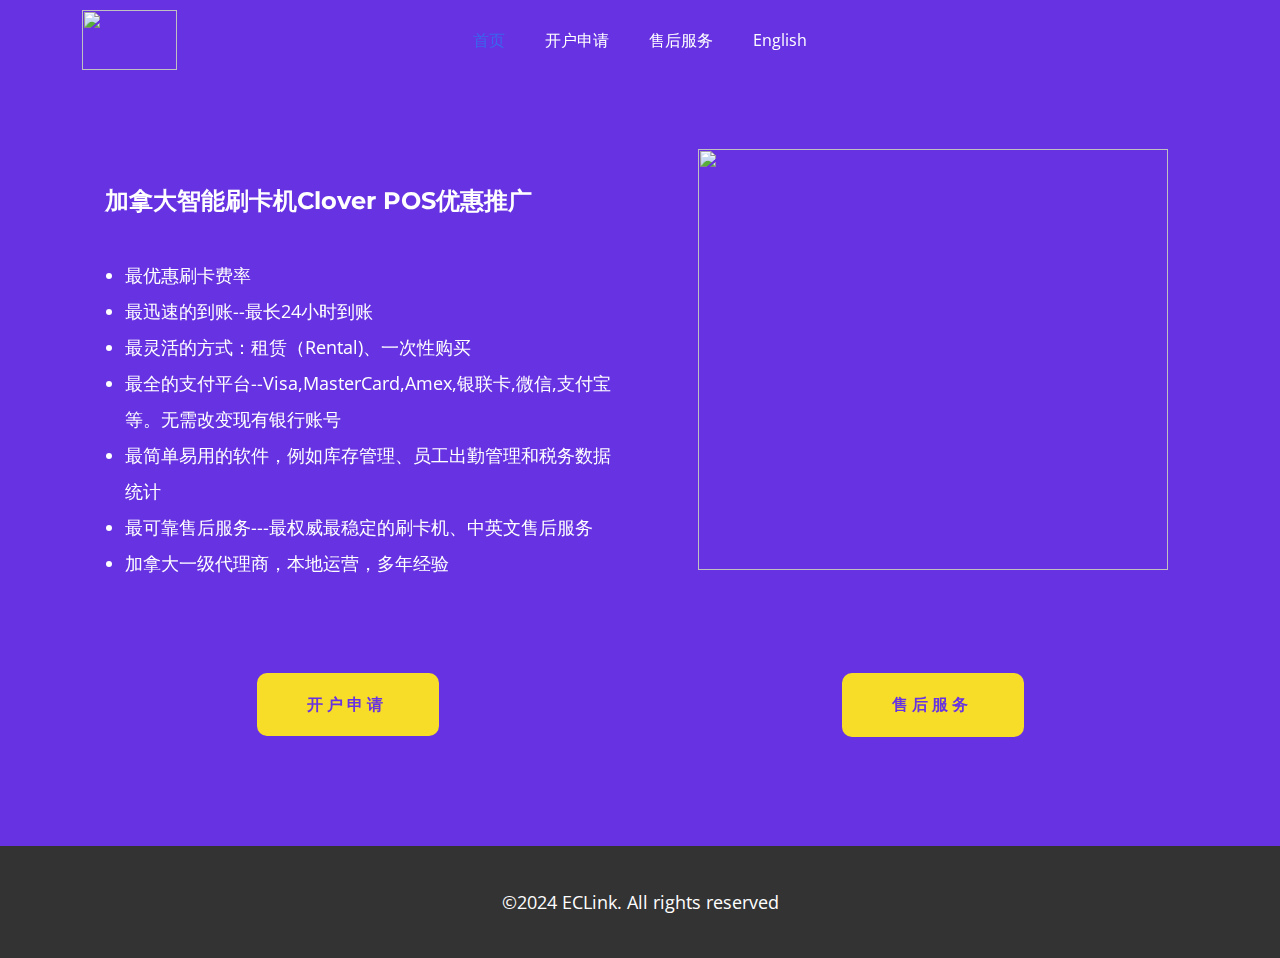
==== home.html @ 1c9abfee "Add files via upload" ====
<!DOCTYPE html>
<html style="font-size: 16px;" lang="en"><head>
    <meta name="viewport" content="width=device-width, initial-scale=1.0">
    <meta charset="utf-8">
    <meta name="keywords" content="INTUITIVE">
    <meta name="description" content="">
    <title>home</title>
    <link rel="stylesheet" href="nicepage.css" media="screen">
<link rel="stylesheet" href="home.css" media="screen">
    <script class="u-script" type="text/javascript" src="jquery-1.9.1.min.js" defer=""></script>
    <script class="u-script" type="text/javascript" src="nicepage.js" defer=""></script>
    <meta name="generator" content="Nicepage 6.3.7, nicepage.com">
    <link id="u-theme-google-font" rel="stylesheet" href="https://fonts.googleapis.com/css?family=Montserrat:100,100i,200,200i,300,300i,400,400i,500,500i,600,600i,700,700i,800,800i,900,900i|Open+Sans:300,300i,400,400i,500,500i,600,600i,700,700i,800,800i">
    <link id="u-page-google-font" rel="stylesheet" href="https://fonts.googleapis.com/css?family=Open+Sans:300,300i,400,400i,500,500i,600,600i,700,700i,800,800i">
    
    
    
    <script type="application/ld+json">{
		"@context": "http://schema.org",
		"@type": "Organization",
		"name": "",
		"url": "/",
		"logo": "images/logo.jpg"
}</script>
    <meta name="theme-color" content="#3a65ed">
    <meta property="og:title" content="home">
    <meta property="og:type" content="website">
    <link rel="canonical" href="/">
  <meta data-intl-tel-input-cdn-path="intlTelInput/"></head>
  <body data-path-to-root="./" data-include-products="false" class="u-body u-overlap u-overlap-contrast u-overlap-transparent u-xl-mode" data-lang="en"><header class="u-clearfix u-header u-header" id="sec-46b6"><div class="u-clearfix u-sheet u-sheet-1">
        <a href="#" class="u-image u-logo u-image-1" data-image-width="1075" data-image-height="680">
          <img class="u-logo-image u-logo-image-1" src="images/logo.jpg">
        </a>
        <nav class="u-menu u-menu-one-level u-offcanvas u-menu-1" data-responsive-from="SM">
          <div class="menu-collapse" style="font-size: 1rem; letter-spacing: 0px;">
            <a class="u-button-style u-custom-left-right-menu-spacing u-custom-padding-bottom u-custom-top-bottom-menu-spacing u-nav-link u-text-active-palette-1-base u-text-hover-palette-2-base" href="#">
              <svg class="u-svg-link" viewBox="0 0 24 24"><use xlink:href="#menu-hamburger"></use></svg>
              <svg class="u-svg-content" version="1.1" id="menu-hamburger" viewBox="0 0 16 16" x="0px" y="0px" xmlns:xlink="http://www.w3.org/1999/xlink" xmlns="http://www.w3.org/2000/svg"><g><rect y="1" width="16" height="2"></rect><rect y="7" width="16" height="2"></rect><rect y="13" width="16" height="2"></rect>
</g></svg>
            </a>
          </div>
          <div class="u-custom-menu u-nav-container">
            <ul class="u-nav u-unstyled u-nav-1"><li class="u-nav-item"><a class="u-button-style u-nav-link u-text-active-palette-1-base u-text-hover-palette-2-base" href="home.html" style="padding: 10px 20px;">首页</a>
</li><li class="u-nav-item"><a class="u-button-style u-nav-link u-text-active-palette-1-base u-text-hover-palette-2-base" href="Application.html" style="padding: 10px 20px;">开户申请</a>
</li><li class="u-nav-item"><a class="u-button-style u-nav-link u-text-active-palette-1-base u-text-hover-palette-2-base" href="Support.html" style="padding: 10px 20px;">售后服务</a>
</li><li class="u-nav-item"><a class="u-button-style u-nav-link u-text-active-palette-1-base u-text-hover-palette-2-base" style="padding: 10px 20px;">English</a>
</li></ul>
          </div>
          <div class="u-custom-menu u-nav-container-collapse">
            <div class="u-black u-container-style u-inner-container-layout u-opacity u-opacity-95 u-sidenav">
              <div class="u-inner-container-layout u-sidenav-overflow">
                <div class="u-menu-close"></div>
                <ul class="u-align-center u-nav u-popupmenu-items u-unstyled u-nav-2"><li class="u-nav-item"><a class="u-button-style u-nav-link" href="home.html">首页</a>
</li><li class="u-nav-item"><a class="u-button-style u-nav-link" href="Application.html">开户申请</a>
</li><li class="u-nav-item"><a class="u-button-style u-nav-link" href="Support.html">售后服务</a>
</li><li class="u-nav-item"><a class="u-button-style u-nav-link">English</a>
</li></ul>
              </div>
            </div>
            <div class="u-black u-menu-overlay u-opacity u-opacity-70"></div>
          </div>
        </nav>
      </div></header>
    <section class="u-clearfix u-palette-2-base u-section-1" id="sec-97ac">
      <div class="u-clearfix u-sheet u-sheet-1">
        <div class="data-layout-selected u-clearfix u-expanded-width u-gutter-30 u-layout-wrap u-layout-wrap-1">
          <div class="u-layout">
            <div class="u-layout-row">
              <div class="u-container-style u-layout-cell u-size-30 u-layout-cell-1" data-animation-name="customAnimationIn" data-animation-duration="1000" data-animation-delay="500" data-animation-direction="">
                <div class="u-container-layout u-container-layout-1">
                  <h4 class="u-align-center u-text u-text-default u-text-1">加拿大智能刷卡机Clover POS优惠推广</h4>
                  <ul class="u-align-left u-text u-text-2">
                    <li> 最优惠刷卡费率</li>
                    <li> 最迅速的到账--最长24小时到账</li>
                    <li> 最灵活的方式：租赁（Rental)、一次性购买</li>
                    <li>最全的支付平台--Visa,MasterCard,Amex,银联卡,微信,支付宝等。无需改变现有银行账号<br>
                    </li>
                    <li>最简单易用的软件，例如库存管理、员工出勤管理和税务数据统计<br>
                    </li>
                    <li>最可靠售后服务---最权威最稳定的刷卡机、中英文售后服务<br>
                    </li>
                    <li>加拿大一级代理商，本地运营，多年经验<br>
                    </li>
                  </ul>
                  <a href="Application.html" class="u-active-palette-2-base u-align-left u-border-2 u-border-active-palette-2-base u-border-hover-palette-2-base u-border-palette-3-base u-btn u-btn-round u-button-style u-hover-palette-2-base u-palette-3-base u-radius-10 u-text-active-white u-text-hover-white u-text-palette-2-base u-btn-1">开户申请</a>
                </div>
              </div>
              <div class="u-container-style u-layout-cell u-size-30 u-layout-cell-2" data-animation-name="customAnimationIn" data-animation-duration="1500" data-animation-delay="250">
                <div class="u-container-layout u-valign-bottom-md u-container-layout-2">
                  <img class="u-expanded-width-lg u-expanded-width-md u-expanded-width-sm u-expanded-width-xs u-image u-image-contain u-image-1" src="images/Clover-Station-Duo-2.png" data-image-width="900" data-image-height="900">
                  <a href="Support.html" class="u-active-palette-2-base u-align-left u-border-2 u-border-active-palette-2-base u-border-hover-palette-2-base u-border-palette-3-base u-btn u-btn-round u-button-style u-hover-palette-2-base u-palette-3-base u-radius-10 u-text-active-white u-text-hover-white u-text-palette-2-base u-btn-2"> 售后服务</a>
                </div>
              </div>
            </div>
          </div>
        </div>
      </div>
    </section>
    
    
    
    <footer class="u-align-center u-clearfix u-footer u-grey-80 u-footer" id="sec-5608"><div class="u-clearfix u-sheet u-valign-middle u-sheet-1">
        <p class="u-text u-text-1"> ©2024&nbsp;ECLink. All rights reserved</p>
      </div></footer>
    
  
</body></html>
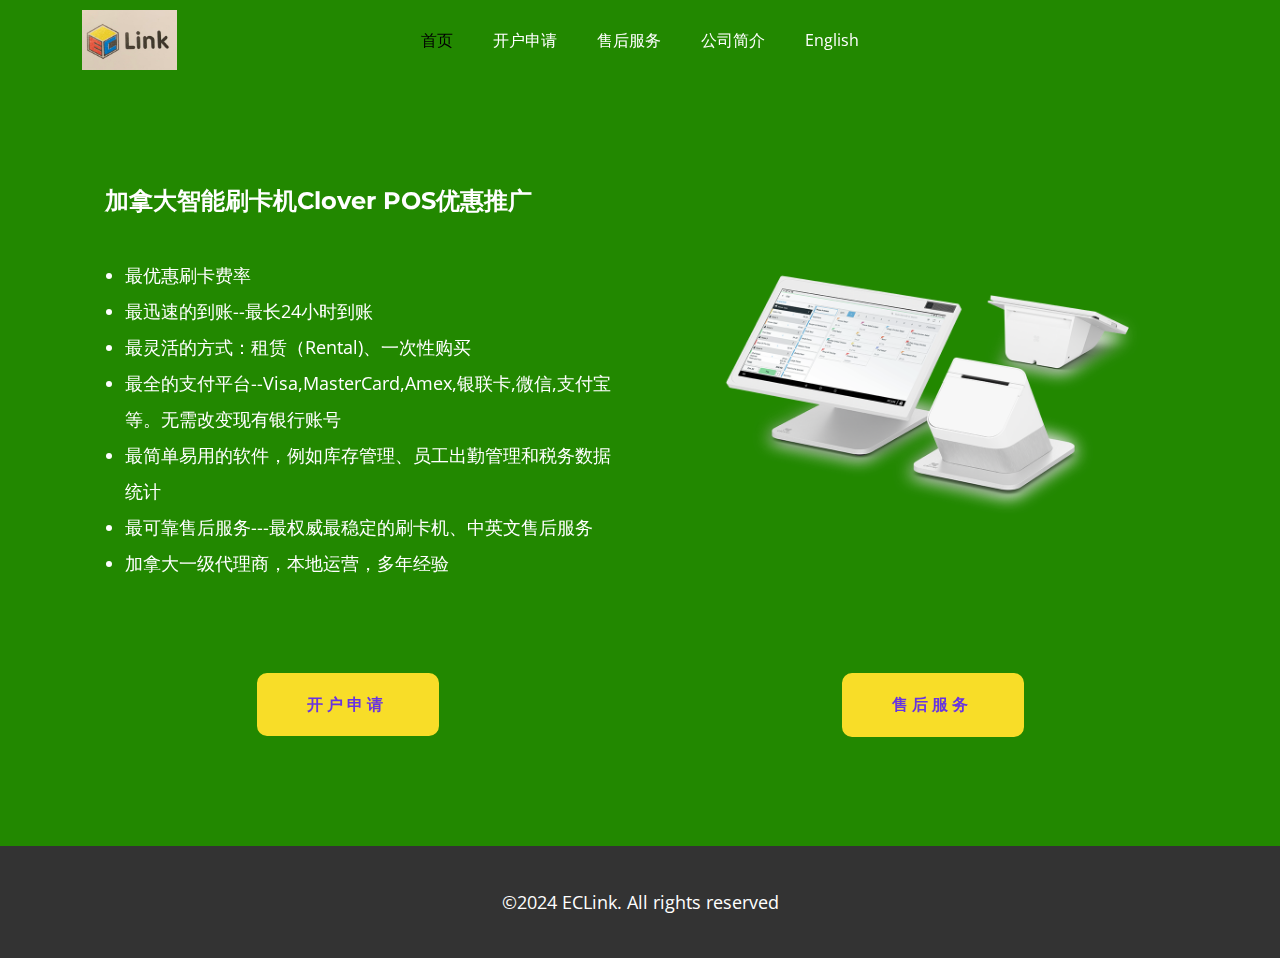
==== commit 0cc86212: "Add files via upload" ====
--- a/home.html
+++ b/home.html
@@ -9,7 +9,7 @@
 <link rel="stylesheet" href="home.css" media="screen">
     <script class="u-script" type="text/javascript" src="jquery-1.9.1.min.js" defer=""></script>
     <script class="u-script" type="text/javascript" src="nicepage.js" defer=""></script>
-    <meta name="generator" content="Nicepage 6.3.7, nicepage.com">
+    <meta name="generator" content="Nicepage 6.5.6, nicepage.com">
     <link id="u-theme-google-font" rel="stylesheet" href="https://fonts.googleapis.com/css?family=Montserrat:100,100i,200,200i,300,300i,400,400i,500,500i,600,600i,700,700i,800,800i,900,900i|Open+Sans:300,300i,400,400i,500,500i,600,600i,700,700i,800,800i">
     <link id="u-page-google-font" rel="stylesheet" href="https://fonts.googleapis.com/css?family=Open+Sans:300,300i,400,400i,500,500i,600,600i,700,700i,800,800i">
     
@@ -27,23 +27,24 @@
     <meta property="og:type" content="website">
     <link rel="canonical" href="/">
   <meta data-intl-tel-input-cdn-path="intlTelInput/"></head>
-  <body data-path-to-root="./" data-include-products="false" class="u-body u-overlap u-overlap-contrast u-overlap-transparent u-xl-mode" data-lang="en"><header class="u-clearfix u-header u-header" id="sec-46b6"><div class="u-clearfix u-sheet u-sheet-1">
+  <body data-path-to-root="./" data-include-products="false" class="u-body u-overlap u-overlap-contrast u-overlap-transparent u-xl-mode" data-lang="en"><header class="u-clearfix u-custom-color-1 u-header u-header" id="sec-46b6"><div class="u-clearfix u-sheet u-sheet-1">
         <a href="#" class="u-image u-logo u-image-1" data-image-width="1075" data-image-height="680">
           <img class="u-logo-image u-logo-image-1" src="images/logo.jpg">
         </a>
         <nav class="u-menu u-menu-one-level u-offcanvas u-menu-1" data-responsive-from="SM">
           <div class="menu-collapse" style="font-size: 1rem; letter-spacing: 0px;">
-            <a class="u-button-style u-custom-left-right-menu-spacing u-custom-padding-bottom u-custom-top-bottom-menu-spacing u-nav-link u-text-active-palette-1-base u-text-hover-palette-2-base" href="#">
+            <a class="u-button-style u-custom-left-right-menu-spacing u-custom-padding-bottom u-custom-text-active-color u-custom-text-color u-custom-top-bottom-menu-spacing u-nav-link u-text-active-palette-1-base u-text-hover-palette-2-base" href="#">
               <svg class="u-svg-link" viewBox="0 0 24 24"><use xlink:href="#menu-hamburger"></use></svg>
               <svg class="u-svg-content" version="1.1" id="menu-hamburger" viewBox="0 0 16 16" x="0px" y="0px" xmlns:xlink="http://www.w3.org/1999/xlink" xmlns="http://www.w3.org/2000/svg"><g><rect y="1" width="16" height="2"></rect><rect y="7" width="16" height="2"></rect><rect y="13" width="16" height="2"></rect>
 </g></svg>
             </a>
           </div>
           <div class="u-custom-menu u-nav-container">
-            <ul class="u-nav u-unstyled u-nav-1"><li class="u-nav-item"><a class="u-button-style u-nav-link u-text-active-palette-1-base u-text-hover-palette-2-base" href="home.html" style="padding: 10px 20px;">首页</a>
-</li><li class="u-nav-item"><a class="u-button-style u-nav-link u-text-active-palette-1-base u-text-hover-palette-2-base" href="Application.html" style="padding: 10px 20px;">开户申请</a>
-</li><li class="u-nav-item"><a class="u-button-style u-nav-link u-text-active-palette-1-base u-text-hover-palette-2-base" href="Support.html" style="padding: 10px 20px;">售后服务</a>
-</li><li class="u-nav-item"><a class="u-button-style u-nav-link u-text-active-palette-1-base u-text-hover-palette-2-base" style="padding: 10px 20px;">English</a>
+            <ul class="u-nav u-unstyled u-nav-1"><li class="u-nav-item"><a class="u-button-style u-nav-link u-text-active-black u-text-hover-palette-2-base" href="home.html" style="padding: 10px 20px;">首页</a>
+</li><li class="u-nav-item"><a class="u-button-style u-nav-link u-text-active-black u-text-hover-palette-2-base" href="Application.html" style="padding: 10px 20px;">开户申请</a>
+</li><li class="u-nav-item"><a class="u-button-style u-nav-link u-text-active-black u-text-hover-palette-2-base" href="Support.html" style="padding: 10px 20px;">售后服务</a>
+</li><li class="u-nav-item"><a class="u-button-style u-nav-link u-text-active-black u-text-hover-palette-2-base" href="About.html" style="padding: 10px 20px;">公司简介</a>
+</li><li class="u-nav-item"><a class="u-button-style u-nav-link u-text-active-black u-text-hover-palette-2-base" style="padding: 10px 20px;">English</a>
 </li></ul>
           </div>
           <div class="u-custom-menu u-nav-container-collapse">
@@ -53,6 +54,7 @@
                 <ul class="u-align-center u-nav u-popupmenu-items u-unstyled u-nav-2"><li class="u-nav-item"><a class="u-button-style u-nav-link" href="home.html">首页</a>
 </li><li class="u-nav-item"><a class="u-button-style u-nav-link" href="Application.html">开户申请</a>
 </li><li class="u-nav-item"><a class="u-button-style u-nav-link" href="Support.html">售后服务</a>
+</li><li class="u-nav-item"><a class="u-button-style u-nav-link" href="About.html">公司简介</a>
 </li><li class="u-nav-item"><a class="u-button-style u-nav-link">English</a>
 </li></ul>
               </div>
@@ -61,7 +63,7 @@
           </div>
         </nav>
       </div></header>
-    <section class="u-clearfix u-palette-2-base u-section-1" id="sec-97ac">
+    <section class="u-clearfix u-custom-color-1 u-section-1" id="sec-97ac">
       <div class="u-clearfix u-sheet u-sheet-1">
         <div class="data-layout-selected u-clearfix u-expanded-width u-gutter-30 u-layout-wrap u-layout-wrap-1">
           <div class="u-layout">
--- a/nicepage.css
+++ b/nicepage.css
@@ -21583,6 +21583,10 @@
   
   --animation-custom_in-translate_y: -50% !important;
 }
+.u-animation-sticky {
+  position: sticky;
+  top: 0;
+}
 .u-cookies-consent {
   display: none;
   position: fixed;
@@ -41969,7 +41973,199 @@
 
 /*begin-variables sitestylecss*/
 
+.u-custom-color-1,
+        .u-body.u-custom-color-1,
+        section.u-custom-color-1:before,
+        .u-custom-color-1 > .u-audio-main-layout-wrapper:before,
+        .u-custom-color-1 > .u-container-layout:before,
+        .u-custom-color-1 > .u-inner-container-layout:before,
+        .u-custom-color-1.u-sidenav:before,
+        .u-container-layout.u-container-layout.u-custom-color-1:before,
+        .u-table-alt-custom-color-1 tr:nth-child(even)
+        {
+            color: #ffffff;
+            background-color: #228800;
+        }
 
+        .u-input.u-custom-color-1,
+        .u-field-input.u-custom-color-1,
+        .u-button-style.u-custom-color-1,
+        .u-button-style.u-custom-color-1[class*="u-border-"]
+        {
+            color: #ffffff !important;
+            background-color: #228800 !important;
+        }
+
+        .u-button-style.u-custom-color-1:hover,
+        .u-button-style.u-custom-color-1[class*="u-border-"]:hover,
+        .u-button-style.u-custom-color-1:focus,
+        .u-button-style.u-custom-color-1[class*="u-border-"]:focus,
+        .u-button-style.u-button-style.u-custom-color-1:active,
+        .u-button-style.u-button-style.u-custom-color-1[class*="u-border-"]:active,
+        .u-button-style.u-button-style.u-custom-color-1.active,
+        .u-button-style.u-button-style.u-custom-color-1[class*="u-border-"].active,
+        li.active > .u-button-style.u-button-style.u-custom-color-1,
+        li.active > .u-button-style.u-button-style.u-custom-color-1[class*="u-border-"]
+        {
+            color: #ffffff !important;
+            background-color: #1f7a00 !important;
+        }
+
+        .u-hover-custom-color-1:hover,
+        .u-hover-custom-color-1[class*="u-border-"]:hover,
+        .u-hover-custom-color-1:focus,
+        .u-hover-custom-color-1[class*="u-border-"]:focus,
+        .u-active-custom-color-1.u-active.u-active,
+        .u-active-custom-color-1[class*="u-border-"].u-active.u-active,
+        a.u-button-style.u-hover-custom-color-1:hover,
+        a.u-button-style.u-hover-custom-color-1.hover,
+        a.u-button-style.u-hover-custom-color-1[class*="u-border-"]:hover,
+        a.u-button-style.u-hover-custom-color-1[class*="u-border-"].hover,
+        a.u-button-style:hover > .u-hover-custom-color-1,
+        a.u-button-style:hover > .u-hover-custom-color-1[class*="u-border-"],
+        a.u-button-style.u-hover-custom-color-1:focus,
+        a.u-button-style.u-hover-custom-color-1[class*="u-border-"]:focus,
+        a.u-button-style.u-button-style.u-active-custom-color-1:active,
+        a.u-button-style.u-button-style.u-active-custom-color-1[class*="u-border-"]:active,
+        a.u-button-style.u-button-style.u-active-custom-color-1.active,
+        a.u-button-style.u-button-style.u-active-custom-color-1[class*="u-border-"].active,
+        a.u-button-style.u-button-style.active > .u-active-custom-color-1,
+        a.u-button-style.u-button-style.active > .u-active-custom-color-1[class*="u-border-"],
+        li.active > a.u-button-style.u-button-style.u-active-custom-color-1,
+        li.active > a.u-button-style.u-button-style.u-active-custom-color-1[class*="u-border-"],
+        input.u-field-input.u-field-input.u-active-custom-color-1:checked
+        {
+            color: #ffffff !important;
+            background-color: #228800 !important;
+        }
+
+        a.u-link.u-hover-custom-color-1:hover {
+            color: #228800 !important;
+        }
+
+        
+
+        
+        .u-border-custom-color-1,
+        .u-border-custom-color-1.u-input,
+        .u-border-custom-color-1.u-field-input.u-field-input,
+        .u-separator-custom-color-1:after
+        {
+            border-color: #228800;
+            stroke: #228800;
+        }
+
+        .u-button-style.u-border-custom-color-1
+        {
+            border-color: #228800 !important;
+            color: #228800 !important;
+            background-color: transparent !important;
+        }
+
+        .u-button-style.u-border-custom-color-1:hover,
+        .u-button-style.u-border-custom-color-1:focus
+        {
+            border-color: transparent !important;
+            color: #1f7a00 !important;
+            background-color: transparent !important;
+        }
+
+        .u-border-hover-custom-color-1:hover,
+        .u-border-hover-custom-color-1:focus,
+        .u-border-active-custom-color-1.u-active.u-active,
+        a.u-button-style.u-border-hover-custom-color-1:hover,
+        a.u-button-style:hover > .u-border-hover-custom-color-1,
+        a.u-button-style.u-border-hover-custom-color-1:focus,
+        a.u-button-style.u-button-style.u-border-active-custom-color-1:active,
+        a.u-button-style.u-button-style.u-border-active-custom-color-1.active,
+        a.u-button-style.u-button-style.active > .u-border-active-custom-color-1,
+        li.active > a.u-button-style.u-button-style.u-border-active-custom-color-1,
+        input.u-field-input.u-field-input.u-border-active-custom-color-1:checked
+        {
+            color: #228800 !important;
+            border-color: #228800 !important;
+        }
+
+        .u-link.u-border-custom-color-1[class*="u-border-"]
+        {
+            border-color: #228800 !important;
+        }
+
+        .u-link.u-border-custom-color-1[class*="u-border-"]:hover
+        {
+            border-color: #1f7a00 !important;
+        }
+        
+
+        
+        .u-text-custom-color-1,
+        .u-input.u-text-custom-color-1,
+        .u-input.u-text-custom-color-1[class*="u-border-"],
+        li.active > a.u-button-style.u-text-custom-color-1,
+        li.active > a.u-button-style.u-text-custom-color-1[class*="u-border-"],
+        a.u-button-style.u-text-custom-color-1,
+        a.u-button-style.u-text-custom-color-1[class*="u-border-"]
+        {
+            color: #228800 !important;
+        }
+
+        a.u-button-style.u-text-custom-color-1:hover,
+        a.u-button-style.u-text-custom-color-1[class*="u-border-"]:hover,
+        a.u-button-style.u-text-custom-color-1:focus,
+        a.u-button-style.u-text-custom-color-1[class*="u-border-"]:focus,
+        a.u-button-style.u-button-style.u-text-custom-color-1:active,
+        a.u-button-style.u-button-style.u-text-custom-color-1[class*="u-border-"]:active,
+        a.u-button-style.u-button-style.u-text-custom-color-1.active,
+        a.u-button-style.u-button-style.u-text-custom-color-1[class*="u-border-"].active
+        {
+            color: #1f7a00 !important;
+        }
+
+        a.u-button-style:hover > .u-text-hover-custom-color-1,
+        a.u-button-style:hover > .u-text-hover-custom-color-1[class*="u-border-"],
+        a.u-button-style.u-button-style.u-text-hover-custom-color-1:hover,
+        a.u-button-style.u-button-style.u-text-hover-custom-color-1[class*="u-border-"]:hover,
+        a.u-button-style.u-button-style.u-button-style.u-text-hover-custom-color-1.active,
+        a.u-button-style.u-button-style.u-button-style.u-text-hover-custom-color-1[class*="u-border-"].active,
+        a.u-button-style.u-button-style.u-button-style.u-text-hover-custom-color-1:active,
+        a.u-button-style.u-button-style.u-button-style.u-text-hover-custom-color-1[class*="u-border-"]:active,
+        a.u-button-style.u-button-style.u-text-hover-custom-color-1:focus,
+        a.u-button-style.u-button-style.u-text-hover-custom-color-1[class*="u-border-"]:focus,
+        a.u-button-style.u-button-style.u-button-style.u-button-style.u-text-active-custom-color-1:active,
+        a.u-button-style.u-button-style.u-button-style.u-button-style.u-text-active-custom-color-1[class*="u-border-"]:active,
+        a.u-button-style.u-button-style.u-button-style.u-button-style.u-text-active-custom-color-1.active,
+        a.u-button-style.u-button-style.u-button-style.u-button-style.u-text-active-custom-color-1[class*="u-border-"].active,
+        a.u-button-style.u-button-style.active > .u-text-active-custom-color-1,
+        a.u-button-style.u-button-style.active > .u-text-active-custom-color-1[class*="u-border-"],
+        :not(.level-2) > .u-nav > .u-nav-item > a.u-nav-link.u-text-hover-custom-color-1:hover,
+        :not(.level-2) > .u-nav > .u-nav-item > a.u-nav-link.u-nav-link.u-text-active-custom-color-1.active,
+        .u-text-hover-custom-color-1.u-language-url:hover,
+        .u-text-hover-custom-color-1 .u-language-url:hover,
+        .u-text-hover-custom-color-1.u-carousel-control:hover,
+        .u-popupmenu-items.u-text-hover-custom-color-1 .u-nav-link:hover,
+        .u-popupmenu-items.u-popupmenu-items.u-text-active-custom-color-1 .u-nav-link.active
+        {
+            color: #228800 !important;
+        }
+
+        .u-text-custom-color-1 .u-svg-link,
+        .u-text-hover-custom-color-1:hover .u-svg-link,
+        .u-button-style:hover > .u-text-hover-custom-color-1 .u-svg-link,
+        .u-button-style.u-button-style.active > .u-text-active-custom-color-1 .u-svg-link,
+        .u-text-hover-custom-color-1:focus .u-svg-link
+        {
+            fill: #228800;
+        }
+
+        .u-link.u-text-custom-color-1:hover
+        {
+            color: #1f7a00 !important;
+        }
+
+        a.u-link.u-text-hover-custom-color-1:hover
+        {
+            color: #228800 !important;
+        }
 
         .u-body
         {
@@ -42443,29 +42639,29 @@
         /** color-rules **/
 
         /** alt-color-rules **/
-        .u-body-color p:not(.u-text-variant),.u-palette-1-base p:not(.u-text-variant),.u-palette-1-dark-3 p:not(.u-text-variant),.u-palette-1-dark-2 p:not(.u-text-variant),.u-palette-1-dark-1 p:not(.u-text-variant),.u-palette-1 p:not(.u-text-variant),.u-palette-1-light-1 p:not(.u-text-variant),.u-palette-2-base p:not(.u-text-variant),.u-palette-2-dark-3 p:not(.u-text-variant),.u-palette-2-dark-2 p:not(.u-text-variant),.u-palette-2-dark-1 p:not(.u-text-variant),.u-palette-2 p:not(.u-text-variant),.u-palette-2-light-1 p:not(.u-text-variant),.u-palette-2-light-2 p:not(.u-text-variant),.u-palette-3-dark-3 p:not(.u-text-variant),.u-palette-3-dark-2 p:not(.u-text-variant),.u-palette-3-dark-1 p:not(.u-text-variant),.u-palette-4-dark-3 p:not(.u-text-variant),.u-palette-4-dark-2 p:not(.u-text-variant),.u-palette-4-dark-1 p:not(.u-text-variant),.u-palette-5-dark-3 p:not(.u-text-variant),.u-palette-5-dark-2 p:not(.u-text-variant),.u-palette-5-dark-1 p:not(.u-text-variant),.u-grey-40 p:not(.u-text-variant),.u-grey-30 p:not(.u-text-variant),.u-grey-90 p:not(.u-text-variant),.u-grey-80 p:not(.u-text-variant),.u-grey-75 p:not(.u-text-variant),.u-black p:not(.u-text-variant),.u-grey-70 p:not(.u-text-variant),.u-grey-60 p:not(.u-text-variant),.u-grey-50 p:not(.u-text-variant),.u-grey-dark-3 p:not(.u-text-variant),.u-grey-dark-2 p:not(.u-text-variant),.u-grey-dark-1 p:not(.u-text-variant),.u-grey p:not(.u-text-variant),.u-shading p:not(.u-text-variant),.u-overlap-contrast .u-header p:not(.u-text-variant):not(.u-nav-link):not(.u-btn)
+        .u-custom-color-1 p:not(.u-text-variant),.u-body-color p:not(.u-text-variant),.u-palette-1-base p:not(.u-text-variant),.u-palette-1-dark-3 p:not(.u-text-variant),.u-palette-1-dark-2 p:not(.u-text-variant),.u-palette-1-dark-1 p:not(.u-text-variant),.u-palette-1 p:not(.u-text-variant),.u-palette-1-light-1 p:not(.u-text-variant),.u-palette-2-base p:not(.u-text-variant),.u-palette-2-dark-3 p:not(.u-text-variant),.u-palette-2-dark-2 p:not(.u-text-variant),.u-palette-2-dark-1 p:not(.u-text-variant),.u-palette-2 p:not(.u-text-variant),.u-palette-2-light-1 p:not(.u-text-variant),.u-palette-2-light-2 p:not(.u-text-variant),.u-palette-3-dark-3 p:not(.u-text-variant),.u-palette-3-dark-2 p:not(.u-text-variant),.u-palette-3-dark-1 p:not(.u-text-variant),.u-palette-4-dark-3 p:not(.u-text-variant),.u-palette-4-dark-2 p:not(.u-text-variant),.u-palette-4-dark-1 p:not(.u-text-variant),.u-palette-5-dark-3 p:not(.u-text-variant),.u-palette-5-dark-2 p:not(.u-text-variant),.u-palette-5-dark-1 p:not(.u-text-variant),.u-grey-40 p:not(.u-text-variant),.u-grey-30 p:not(.u-text-variant),.u-grey-90 p:not(.u-text-variant),.u-grey-80 p:not(.u-text-variant),.u-grey-75 p:not(.u-text-variant),.u-black p:not(.u-text-variant),.u-grey-70 p:not(.u-text-variant),.u-grey-60 p:not(.u-text-variant),.u-grey-50 p:not(.u-text-variant),.u-grey-dark-3 p:not(.u-text-variant),.u-grey-dark-2 p:not(.u-text-variant),.u-grey-dark-1 p:not(.u-text-variant),.u-grey p:not(.u-text-variant),.u-shading p:not(.u-text-variant),.u-overlap-contrast .u-header p:not(.u-text-variant):not(.u-nav-link):not(.u-btn)
         {
         color: #ffffff;
         }
-        .u-body-color a,.u-palette-1-base a,.u-palette-1-dark-3 a,.u-palette-1-dark-2 a,.u-palette-1-dark-1 a,.u-palette-1 a,.u-palette-1-light-1 a,.u-palette-2-base a,.u-palette-2-dark-3 a,.u-palette-2-dark-2 a,.u-palette-2-dark-1 a,.u-palette-2 a,.u-palette-2-light-1 a,.u-palette-2-light-2 a,.u-palette-3-dark-3 a,.u-palette-3-dark-2 a,.u-palette-3-dark-1 a,.u-palette-4-dark-3 a,.u-palette-4-dark-2 a,.u-palette-4-dark-1 a,.u-palette-5-dark-3 a,.u-palette-5-dark-2 a,.u-palette-5-dark-1 a,.u-grey-40 a,.u-grey-30 a,.u-grey-90 a,.u-grey-80 a,.u-grey-75 a,.u-black a,.u-grey-70 a,.u-grey-60 a,.u-grey-50 a,.u-grey-dark-3 a,.u-grey-dark-2 a,.u-grey-dark-1 a,.u-grey a,.u-shading a,.u-overlap-contrast .u-header a:not(.u-nav-link):not(.u-btn)
+        .u-custom-color-1 a,.u-body-color a,.u-palette-1-base a,.u-palette-1-dark-3 a,.u-palette-1-dark-2 a,.u-palette-1-dark-1 a,.u-palette-1 a,.u-palette-1-light-1 a,.u-palette-2-base a,.u-palette-2-dark-3 a,.u-palette-2-dark-2 a,.u-palette-2-dark-1 a,.u-palette-2 a,.u-palette-2-light-1 a,.u-palette-2-light-2 a,.u-palette-3-dark-3 a,.u-palette-3-dark-2 a,.u-palette-3-dark-1 a,.u-palette-4-dark-3 a,.u-palette-4-dark-2 a,.u-palette-4-dark-1 a,.u-palette-5-dark-3 a,.u-palette-5-dark-2 a,.u-palette-5-dark-1 a,.u-grey-40 a,.u-grey-30 a,.u-grey-90 a,.u-grey-80 a,.u-grey-75 a,.u-black a,.u-grey-70 a,.u-grey-60 a,.u-grey-50 a,.u-grey-dark-3 a,.u-grey-dark-2 a,.u-grey-dark-1 a,.u-grey a,.u-shading a,.u-overlap-contrast .u-header a:not(.u-nav-link):not(.u-btn)
         {
         color: #adbff8;
         }
-        .u-body-color a:hover,.u-palette-1-base a:hover,.u-palette-1-dark-3 a:hover,.u-palette-1-dark-2 a:hover,.u-palette-1-dark-1 a:hover,.u-palette-1 a:hover,.u-palette-1-light-1 a:hover,.u-palette-2-base a:hover,.u-palette-2-dark-3 a:hover,.u-palette-2-dark-2 a:hover,.u-palette-2-dark-1 a:hover,.u-palette-2 a:hover,.u-palette-2-light-1 a:hover,.u-palette-2-light-2 a:hover,.u-palette-3-dark-3 a:hover,.u-palette-3-dark-2 a:hover,.u-palette-3-dark-1 a:hover,.u-palette-4-dark-3 a:hover,.u-palette-4-dark-2 a:hover,.u-palette-4-dark-1 a:hover,.u-palette-5-dark-3 a:hover,.u-palette-5-dark-2 a:hover,.u-palette-5-dark-1 a:hover,.u-grey-40 a:hover,.u-grey-30 a:hover,.u-grey-90 a:hover,.u-grey-80 a:hover,.u-grey-75 a:hover,.u-black a:hover,.u-grey-70 a:hover,.u-grey-60 a:hover,.u-grey-50 a:hover,.u-grey-dark-3 a:hover,.u-grey-dark-2 a:hover,.u-grey-dark-1 a:hover,.u-grey a:hover
+        .u-custom-color-1 a:hover,.u-body-color a:hover,.u-palette-1-base a:hover,.u-palette-1-dark-3 a:hover,.u-palette-1-dark-2 a:hover,.u-palette-1-dark-1 a:hover,.u-palette-1 a:hover,.u-palette-1-light-1 a:hover,.u-palette-2-base a:hover,.u-palette-2-dark-3 a:hover,.u-palette-2-dark-2 a:hover,.u-palette-2-dark-1 a:hover,.u-palette-2 a:hover,.u-palette-2-light-1 a:hover,.u-palette-2-light-2 a:hover,.u-palette-3-dark-3 a:hover,.u-palette-3-dark-2 a:hover,.u-palette-3-dark-1 a:hover,.u-palette-4-dark-3 a:hover,.u-palette-4-dark-2 a:hover,.u-palette-4-dark-1 a:hover,.u-palette-5-dark-3 a:hover,.u-palette-5-dark-2 a:hover,.u-palette-5-dark-1 a:hover,.u-grey-40 a:hover,.u-grey-30 a:hover,.u-grey-90 a:hover,.u-grey-80 a:hover,.u-grey-75 a:hover,.u-black a:hover,.u-grey-70 a:hover,.u-grey-60 a:hover,.u-grey-50 a:hover,.u-grey-dark-3 a:hover,.u-grey-dark-2 a:hover,.u-grey-dark-1 a:hover,.u-grey a:hover
         {
         color: #a1a1a1;
         }
-        .u-body-color .u-btn,.u-palette-1-base .u-btn,.u-palette-1-dark-3 .u-btn,.u-palette-1-dark-2 .u-btn,.u-palette-1-dark-1 .u-btn,.u-palette-1 .u-btn,.u-palette-1-light-1 .u-btn,.u-palette-2-base .u-btn,.u-palette-2-dark-3 .u-btn,.u-palette-2-dark-2 .u-btn,.u-palette-2-dark-1 .u-btn,.u-palette-2 .u-btn,.u-palette-2-light-1 .u-btn,.u-palette-2-light-2 .u-btn,.u-palette-3-dark-3 .u-btn,.u-palette-3-dark-2 .u-btn,.u-palette-3-dark-1 .u-btn,.u-palette-4-dark-3 .u-btn,.u-palette-4-dark-2 .u-btn,.u-palette-4-dark-1 .u-btn,.u-palette-5-dark-3 .u-btn,.u-palette-5-dark-2 .u-btn,.u-palette-5-dark-1 .u-btn,.u-grey-40 .u-btn,.u-grey-30 .u-btn,.u-grey-90 .u-btn,.u-grey-80 .u-btn,.u-grey-75 .u-btn,.u-black .u-btn,.u-grey-70 .u-btn,.u-grey-60 .u-btn,.u-grey-50 .u-btn,.u-grey-dark-3 .u-btn,.u-grey-dark-2 .u-btn,.u-grey-dark-1 .u-btn,.u-grey .u-btn,.u-shading .u-btn,.u-overlap-contrast .u-header .u-btn
+        .u-custom-color-1 .u-btn,.u-body-color .u-btn,.u-palette-1-base .u-btn,.u-palette-1-dark-3 .u-btn,.u-palette-1-dark-2 .u-btn,.u-palette-1-dark-1 .u-btn,.u-palette-1 .u-btn,.u-palette-1-light-1 .u-btn,.u-palette-2-base .u-btn,.u-palette-2-dark-3 .u-btn,.u-palette-2-dark-2 .u-btn,.u-palette-2-dark-1 .u-btn,.u-palette-2 .u-btn,.u-palette-2-light-1 .u-btn,.u-palette-2-light-2 .u-btn,.u-palette-3-dark-3 .u-btn,.u-palette-3-dark-2 .u-btn,.u-palette-3-dark-1 .u-btn,.u-palette-4-dark-3 .u-btn,.u-palette-4-dark-2 .u-btn,.u-palette-4-dark-1 .u-btn,.u-palette-5-dark-3 .u-btn,.u-palette-5-dark-2 .u-btn,.u-palette-5-dark-1 .u-btn,.u-grey-40 .u-btn,.u-grey-30 .u-btn,.u-grey-90 .u-btn,.u-grey-80 .u-btn,.u-grey-75 .u-btn,.u-black .u-btn,.u-grey-70 .u-btn,.u-grey-60 .u-btn,.u-grey-50 .u-btn,.u-grey-dark-3 .u-btn,.u-grey-dark-2 .u-btn,.u-grey-dark-1 .u-btn,.u-grey .u-btn,.u-shading .u-btn,.u-overlap-contrast .u-header .u-btn
         {
         background-color: #adbff8;
         color: #000000;
         }
-        .u-body-color .u-btn:hover,.u-palette-1-base .u-btn:hover,.u-palette-1-dark-3 .u-btn:hover,.u-palette-1-dark-2 .u-btn:hover,.u-palette-1-dark-1 .u-btn:hover,.u-palette-1 .u-btn:hover,.u-palette-1-light-1 .u-btn:hover,.u-palette-2-base .u-btn:hover,.u-palette-2-dark-3 .u-btn:hover,.u-palette-2-dark-2 .u-btn:hover,.u-palette-2-dark-1 .u-btn:hover,.u-palette-2 .u-btn:hover,.u-palette-2-light-1 .u-btn:hover,.u-palette-2-light-2 .u-btn:hover,.u-palette-3-dark-3 .u-btn:hover,.u-palette-3-dark-2 .u-btn:hover,.u-palette-3-dark-1 .u-btn:hover,.u-palette-4-dark-3 .u-btn:hover,.u-palette-4-dark-2 .u-btn:hover,.u-palette-4-dark-1 .u-btn:hover,.u-palette-5-dark-3 .u-btn:hover,.u-palette-5-dark-2 .u-btn:hover,.u-palette-5-dark-1 .u-btn:hover,.u-grey-40 .u-btn:hover,.u-grey-30 .u-btn:hover,.u-grey-90 .u-btn:hover,.u-grey-80 .u-btn:hover,.u-grey-75 .u-btn:hover,.u-black .u-btn:hover,.u-grey-70 .u-btn:hover,.u-grey-60 .u-btn:hover,.u-grey-50 .u-btn:hover,.u-grey-dark-3 .u-btn:hover,.u-grey-dark-2 .u-btn:hover,.u-grey-dark-1 .u-btn:hover,.u-grey .u-btn:hover,.u-shading .u-btn:hover,.u-overlap-contrast .u-header .u-btn:hover
+        .u-custom-color-1 .u-btn:hover,.u-body-color .u-btn:hover,.u-palette-1-base .u-btn:hover,.u-palette-1-dark-3 .u-btn:hover,.u-palette-1-dark-2 .u-btn:hover,.u-palette-1-dark-1 .u-btn:hover,.u-palette-1 .u-btn:hover,.u-palette-1-light-1 .u-btn:hover,.u-palette-2-base .u-btn:hover,.u-palette-2-dark-3 .u-btn:hover,.u-palette-2-dark-2 .u-btn:hover,.u-palette-2-dark-1 .u-btn:hover,.u-palette-2 .u-btn:hover,.u-palette-2-light-1 .u-btn:hover,.u-palette-2-light-2 .u-btn:hover,.u-palette-3-dark-3 .u-btn:hover,.u-palette-3-dark-2 .u-btn:hover,.u-palette-3-dark-1 .u-btn:hover,.u-palette-4-dark-3 .u-btn:hover,.u-palette-4-dark-2 .u-btn:hover,.u-palette-4-dark-1 .u-btn:hover,.u-palette-5-dark-3 .u-btn:hover,.u-palette-5-dark-2 .u-btn:hover,.u-palette-5-dark-1 .u-btn:hover,.u-grey-40 .u-btn:hover,.u-grey-30 .u-btn:hover,.u-grey-90 .u-btn:hover,.u-grey-80 .u-btn:hover,.u-grey-75 .u-btn:hover,.u-black .u-btn:hover,.u-grey-70 .u-btn:hover,.u-grey-60 .u-btn:hover,.u-grey-50 .u-btn:hover,.u-grey-dark-3 .u-btn:hover,.u-grey-dark-2 .u-btn:hover,.u-grey-dark-1 .u-btn:hover,.u-grey .u-btn:hover,.u-shading .u-btn:hover,.u-overlap-contrast .u-header .u-btn:hover
         {
         background-color: #86a1f5;
         color: #ffffff;
         }
-        .u-body-color .u-btn:active,.u-palette-1-base .u-btn:active,.u-palette-1-dark-3 .u-btn:active,.u-palette-1-dark-2 .u-btn:active,.u-palette-1-dark-1 .u-btn:active,.u-palette-1 .u-btn:active,.u-palette-1-light-1 .u-btn:active,.u-palette-2-base .u-btn:active,.u-palette-2-dark-3 .u-btn:active,.u-palette-2-dark-2 .u-btn:active,.u-palette-2-dark-1 .u-btn:active,.u-palette-2 .u-btn:active,.u-palette-2-light-1 .u-btn:active,.u-palette-2-light-2 .u-btn:active,.u-palette-3-dark-3 .u-btn:active,.u-palette-3-dark-2 .u-btn:active,.u-palette-3-dark-1 .u-btn:active,.u-palette-4-dark-3 .u-btn:active,.u-palette-4-dark-2 .u-btn:active,.u-palette-4-dark-1 .u-btn:active,.u-palette-5-dark-3 .u-btn:active,.u-palette-5-dark-2 .u-btn:active,.u-palette-5-dark-1 .u-btn:active,.u-grey-40 .u-btn:active,.u-grey-30 .u-btn:active,.u-grey-90 .u-btn:active,.u-grey-80 .u-btn:active,.u-grey-75 .u-btn:active,.u-black .u-btn:active,.u-grey-70 .u-btn:active,.u-grey-60 .u-btn:active,.u-grey-50 .u-btn:active,.u-grey-dark-3 .u-btn:active,.u-grey-dark-2 .u-btn:active,.u-grey-dark-1 .u-btn:active,.u-grey .u-btn:active,.u-shading .u-btn:active,.u-overlap-contrast .u-header .u-btn:active
+        .u-custom-color-1 .u-btn:active,.u-body-color .u-btn:active,.u-palette-1-base .u-btn:active,.u-palette-1-dark-3 .u-btn:active,.u-palette-1-dark-2 .u-btn:active,.u-palette-1-dark-1 .u-btn:active,.u-palette-1 .u-btn:active,.u-palette-1-light-1 .u-btn:active,.u-palette-2-base .u-btn:active,.u-palette-2-dark-3 .u-btn:active,.u-palette-2-dark-2 .u-btn:active,.u-palette-2-dark-1 .u-btn:active,.u-palette-2 .u-btn:active,.u-palette-2-light-1 .u-btn:active,.u-palette-2-light-2 .u-btn:active,.u-palette-3-dark-3 .u-btn:active,.u-palette-3-dark-2 .u-btn:active,.u-palette-3-dark-1 .u-btn:active,.u-palette-4-dark-3 .u-btn:active,.u-palette-4-dark-2 .u-btn:active,.u-palette-4-dark-1 .u-btn:active,.u-palette-5-dark-3 .u-btn:active,.u-palette-5-dark-2 .u-btn:active,.u-palette-5-dark-1 .u-btn:active,.u-grey-40 .u-btn:active,.u-grey-30 .u-btn:active,.u-grey-90 .u-btn:active,.u-grey-80 .u-btn:active,.u-grey-75 .u-btn:active,.u-black .u-btn:active,.u-grey-70 .u-btn:active,.u-grey-60 .u-btn:active,.u-grey-50 .u-btn:active,.u-grey-dark-3 .u-btn:active,.u-grey-dark-2 .u-btn:active,.u-grey-dark-1 .u-btn:active,.u-grey .u-btn:active,.u-shading .u-btn:active,.u-overlap-contrast .u-header .u-btn:active
         {
         background-color: #86a1f5;
         color: #ffffff;
